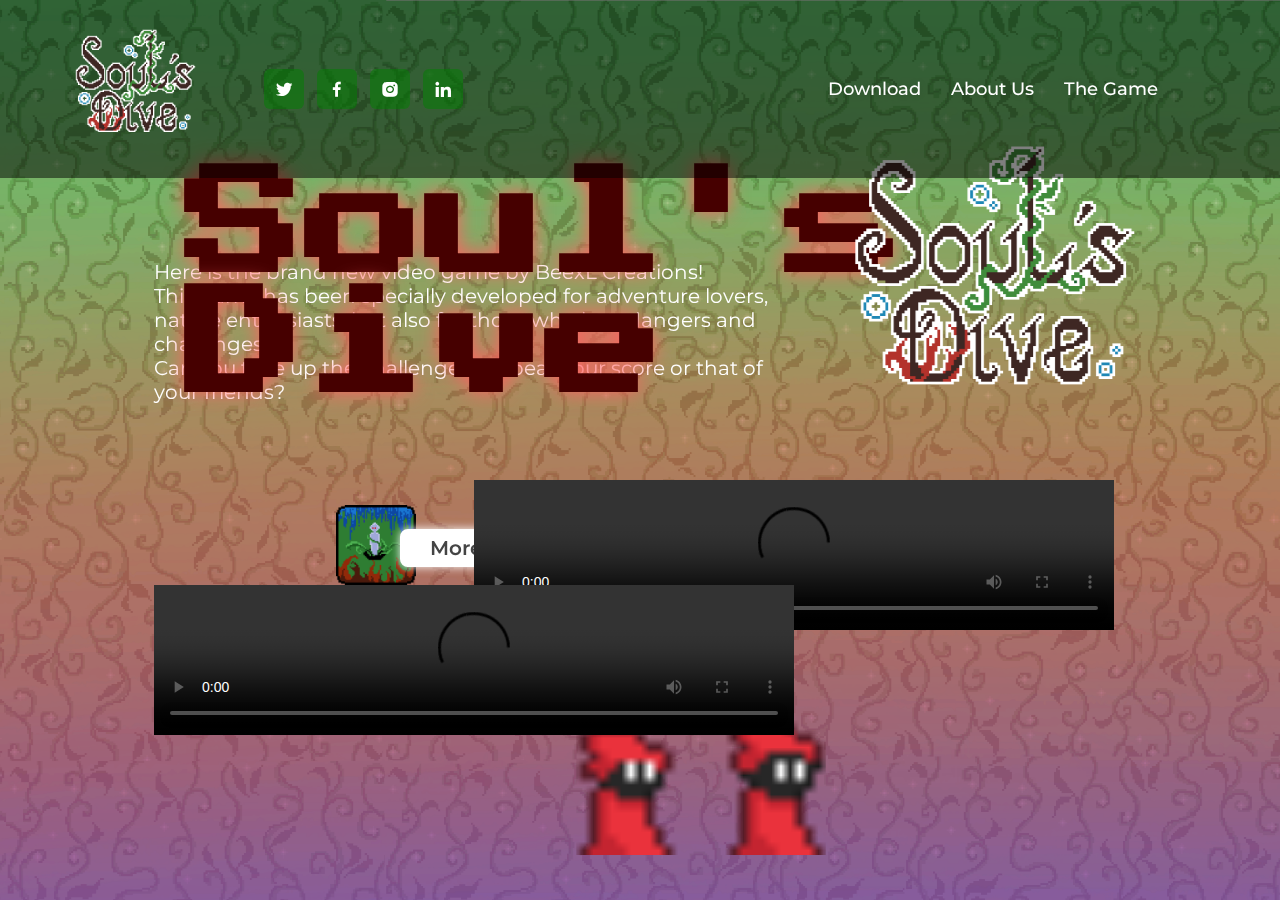
==== index.html @ 1cb4e263 "Update index.html" ====
<!DOCTYPE html>
<html lang="en">

<head>
    <meta charset="UTF-8">
    <meta http-equiv="X-UA-Compatible" content="IE=edge">
    <meta name="viewport" content="width=device-width, initial-scale=1.0">
    <title>Soul's Dive Home</title>
    <link rel="stylesheet" href="stylac.css">
    <link href='https://unpkg.com/boxicons@2.1.4/css/boxicons.min.css' rel='stylesheet'>
</head>

<body>
    <header class="header">
        <a href="index.html" class="logo"><img src="logoo.png" alt="Your Logo" width="150" height="150"></a>

        <div class="social-media">
            <a href="https://twitter.com/EPITA/status/1728118343465410697"><i class='bx bxl-twitter'></i></a>
            <a href="https://fr-fr.facebook.com/StrasbourgEPITA/"><i class='bx bxl-facebook'></i></a>
            <a href="https://www.instagram.com/epita_strasbourg/"><i class='bx bxl-instagram-alt'></i></a>
            <a href="https://www.linkedin.com/school/epita-ecole-ingenieurs-informatique/"><i class='bx bxl-linkedin'></i></a>
        </div>

        <nav class="navbar">
            <a href="download.html">Download</a>
            <a href="aboutus.html">About Us</a>
            <a href="The Game.html">The Game</a>
        </nav>
    </header>

    <section class="banner">
        <div class="slider">
            <div class="slide active">
                <img src="wallss.png" alt="Slider Image" class="responsive-image">
                <div class="scrollable">
                    <div class="content">
                        <h3 style="font-family: 'Press Start 2P', sans-serif;">Soul's Dive</h3>
                        <img src="logoo.png" alt="Image1" class="specific-image2 responsive-image">
                        <img src="logo.png" alt="Image2" class="specific-image1 responsive-image">
                        <p>Here is the brand new video game by BeexL Creations!<br>
                            This game has been specially developed for adventure lovers, nature enthusiasts, but also for those who love dangers and challenges! <br>
                            Can you take up the challenge and beat your score or that of your friends?
                        </p>
                        <a href="The Game.html" class="btn">More info about the game</a><br>

                        <div class="media-ctc"> 
                            <p>Some demonstrations:</p>
                            <img src="cape.png" alt="Cape" class="specific-image3 responsive-image">
                            <img src="coffre.png" alt="Chest" class="specific-image4 responsive-image">
                            <img src="character.png" alt="Character" class="specific-image5 responsive-image">
                            <video id="demo1" width="100%" height="auto" controls>
                                <source src="demo1.mp4" type="video/mp4">
                                <source src="multi.mp4" type="video/mp4">
                                Your browser does not support the video tag.
                            </video>
                            <video id="demo2" width="100%" height="auto" controls>
                                <source src="multi.mp4" type="video/mp4">
                                Your browser does not support the video tag.
                            </video>
                        </div>
                    </div>
                </div>
            </div>
        </div>
    </section>

    <script src="script.js"></script>
</body>

</html>
---- stylac.css ----
/* Importation de la police Google Montserrat */
@import url('https://fonts.googleapis.com/css2?family=Montserrat:wght@300;400;500;600;700;800;900&display=swap');

/* Importation de la police pixelisée */
@import url('https://fonts.googleapis.com/css2?family=Press+Start+2P&display=swap');

/* Réinitialisation des styles */
* {
    margin: 0;
    padding: 0;
    box-sizing: border-box;
    font-family: 'Montserrat', sans-serif;
    scroll-behavior: smooth;
}

html {
    font-size: 62.5%; /* Remise à zéro de la taille de la police */
    overflow-x: hidden; /* Empêche le défilement horizontal */
}

/* Styles pour l'en-tête */
.header {
    position: fixed;
    top: 0;
    left: 0;
    width: 100%; /* Occupe toute la largeur de la page */
    padding: 1rem 5%; /* Ajustez selon votre préférence */
    display: flex;
    align-items: center;
    justify-content: space-between;
    z-index: 100;
    background-color: rgba(0, 0, 0, 0.5); /* Fond semi-transparent noir pour l'en-tête */
}

.logo {
    font-size: 30px;
    color: #fff;
    text-decoration: none;
    font-weight: 700;
    cursor: pointer;
}

.logo:hover {
    background-color: transparent;
    transition: background-color 0.3s, color 0.3s;
}

/* Styles pour les réseaux sociaux */
.social-media {
    margin: 0 auto 0 50px;
    position: relative; /* Assure que les éléments positionnés à l'intérieur sont positionnés relativement */
}

.social-media a {
    display: inline-flex;
    justify-content: center;
    align-items: center;
    width: 40px;
    height: 40px;
    background: rgba(0, 128, 0, 0.5); /* Couleur verte semi-transparente */
    border-radius: 6px;
    text-decoration: none;
    margin-right: 10px;
    transition: .5s;
    position: relative; /* Permet de positionner le pseudo-élément */
}

.social-media a::after {
    content: ''; /* Contenu vide pour le pseudo-élément */
    position: absolute; /* Position absolue par rapport au parent */
    width: 100%;
    height: 100%;
    top: 0;
    left: 0;
    background: transparent; /* Couleur de fond transparente */
    z-index: 1; /* Place au-dessus de l'icône */
    border-radius: 6px; /* Même bord arrondi que l'icône */
}

.social-media a i {
    font-size: 20px;
    color: #fff;
    transition: .5s;
    position: relative; /* Assure que l'icône est positionnée par rapport au parent */
    z-index: 2; /* Place au-dessus du pseudo-élément */
}

.social-media a:hover::after {
    background: rgba(0, 128, 0, 0.7); /* Superposition plus foncée lors du survol */
}

/* Styles pour la barre de navigation */
.navbar {
    display: flex;
    align-items: center;
    justify-content: flex-end;
    margin-right: 5%; /* Marge à droite pour les éléments de la barre de navigation */
}

.navbar a {
    font-size: 18px;
    color: #fff;
    text-decoration: none;
    font-weight: 500;
    margin-left: 30px;
    text-shadow: 0 0 10px rgba(0, 0, 0, 0.2);
}

/* Styles pour la section de la bannière */
.banner {
    position: relative;
    width: 100%;
    height: 100vh;
    overflow-x: hidden;
}

.slider .slide {
    position: absolute;
    width: 100%;
    height: 100%;
}

.slide img {
    position: fixed;
    width: 135%;
    height: 135%;
    opacity: 79%;
    object-fit: cover;
    pointer-events: none;
    opacity: 0;
}

.slide.active img {
    opacity: 1;
}

.slide .content {
    position: absolute;
    top: 0%;
    left: 0%;
    width: 50%;
    height: 100%;
    transition: 0s;
    align-items: center;
}

.slide.active .content {
    position: absolute;
    bottom: 30%;
    left: 12%;
    color: #fff;
    transform: translateX(0);
    z-index: 1;
    transition: .5s ease;
    align-items: center;
}

.content h3 {
    font-size: 120px;
    position: absolute;
    bottom: 55%;
    left: 5%;
    color: #460000;
    text-shadow: 0 0 20px #ff6161;
    font-family: 'Press Start 2P', sans-serif; /* Appliquer la police pixelisée */
}

.content p {
    font-size: 20px;
    margin: 260px 0px 25px;
    display: flex;
    justify-content: center;
}

.content .btn {
    position: absolute;
    right: 10%;
    bottom: 37%;
    display: inline-block;
    padding: 5px 28px;
    background: #fff;
    border: 2px solid #fff;
    border-radius: 8px;
    box-shadow: 0 0 10px #fff;
    font-size: 20px;
    color: #444;
    text-decoration: none;
    font-weight: 600;
    transition: .5s;
}

.content .btn:hover {
    background: transparent;
    color: #fff;
}

.slide .right-info {
    position: absolute;
    top: 0;
    right: 0;
    width: 50%;
    height: 100%;
    display: flex;
    align-items: center;
    transform: translateX(100%);
    transition: 0s;
}

.slide.active .right-info {
    transform: translateX(0);
    z-index: 1;
    transition: .5s ease;
}

.right-info h1 {
    font-size: 180px;
    color: #c92323;
    margin: 30px;
    text-shadow: 
        0 1px 0 #ccc,
        0 2px 0 #c9c9c9,
        0 3px 0 #bbb,
        0 4px 0 #b9b9b9,
        0 5px 0 #aaa,
        0 6px 1px rgba(0, 0, 0, .1),
        0 0 5px rgba(0, 0, 0, .1),
        0 1px 3px rgba(0, 0, 0, .3),
        0 3px 5px rgba(0, 0, 0, .2),
        0 5px 10px rgba(0, 0, 0, .25),
        0 10px 10px rgba(0, 0, 0, .2),
        0 20px 20px rgba(0, 0, 0, .15);
}

.slide:nth-child(1) .right-info h1, 
.slide:nth-child(4) .right-info h1 {
    margin-right: -10px;
}

.right-info h3 {
    position: absolute;
    font-size: 20px;
    color: #f96b6b;
    text-shadow: 0 0 10px rgba(0, 0, 0, .5);
    transform: translateY(350%);
    margin-left: 13px;
    margin: 150px;
}

.content .specific-image {
    width: 80px;
    height: 80px;
    position: absolute;
    justify-content: center;
    bottom: -19%;
}

.content .specific-image1 {
    width: 80px;
    height: 80px;
    position: absolute;
    justify-content: center;
    bottom: 35%;
    right: 59%;
}

.content .specific-image2 {
    width: 350px;
    height: 350px;
    position: absolute;
    justify-content: center;
    bottom: 50%;
    right: -60%;
}

.content .specific-image3 {
    width: 450px;
    height: 450px;
    position: absolute;
    justify-content: center;
    bottom: -48%;
    right: 40%;
}

.content .specific-image4 {
    width: 500px;
    height: 500px;
    position: absolute;
    justify-content: center;
    bottom: -78%;
    right: -80%;
}

.content .specific-image5 {
    width: 250px;
    height: 150px;
    position: absolute;
    justify-content: center;
    bottom: 5%;
    right: -5%;
}
#demo1 {
    position: absolute;
    bottom: 30%; /* Ajustez la valeur en pourcentage pour positionner verticalement */
    left: 50%; /* Ajustez la valeur en pourcentage pour positionner horizontalement */
    transform: translate(-50%, -50); /* Ajuste la position centrale */
    font-size: 40px; /* Taille de la police */
    color: #fff; /* Couleur du texte */
}

#demo2 {
    position: absolute;
    bottom: 10%; /* Ajustez la valeur en pourcentage pour positionner verticalement */
    left: 50%; /* Ajustez la valeur en pourcentage pour positionner horizontalement */
    transform: translate(-50%, -50%); /* Ajuste la position centrale */
    font-size: 24px; /* Taille de la police */
    color: #fff; /* Couleur du texte */
}
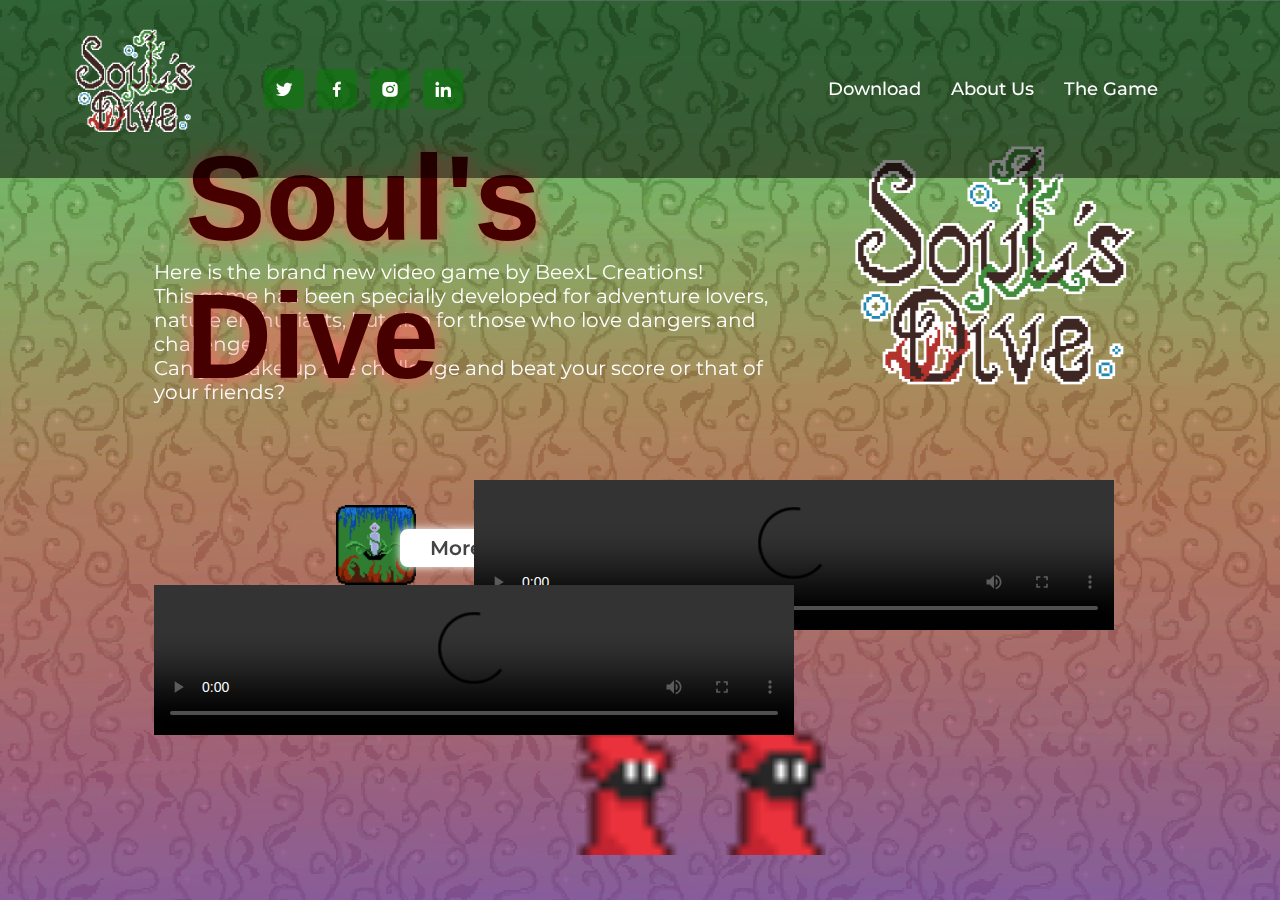
==== commit 859bda87: "Update index.html" ====
--- a/index.html
+++ b/index.html
@@ -34,7 +34,7 @@
                 <img src="wallss.png" alt="Slider Image" class="responsive-image">
                 <div class="scrollable">
                     <div class="content">
-                        <h3 style="font-family: 'Press Start 2P', sans-serif;">Soul's Dive</h3>
+                        <h3 style="font-family: 'VT323', sans-serif;">Soul's Dive</h3>
                         <img src="logoo.png" alt="Image1" class="specific-image2 responsive-image">
                         <img src="logo.png" alt="Image2" class="specific-image1 responsive-image">
                         <p>Here is the brand new video game by BeexL Creations!<br>
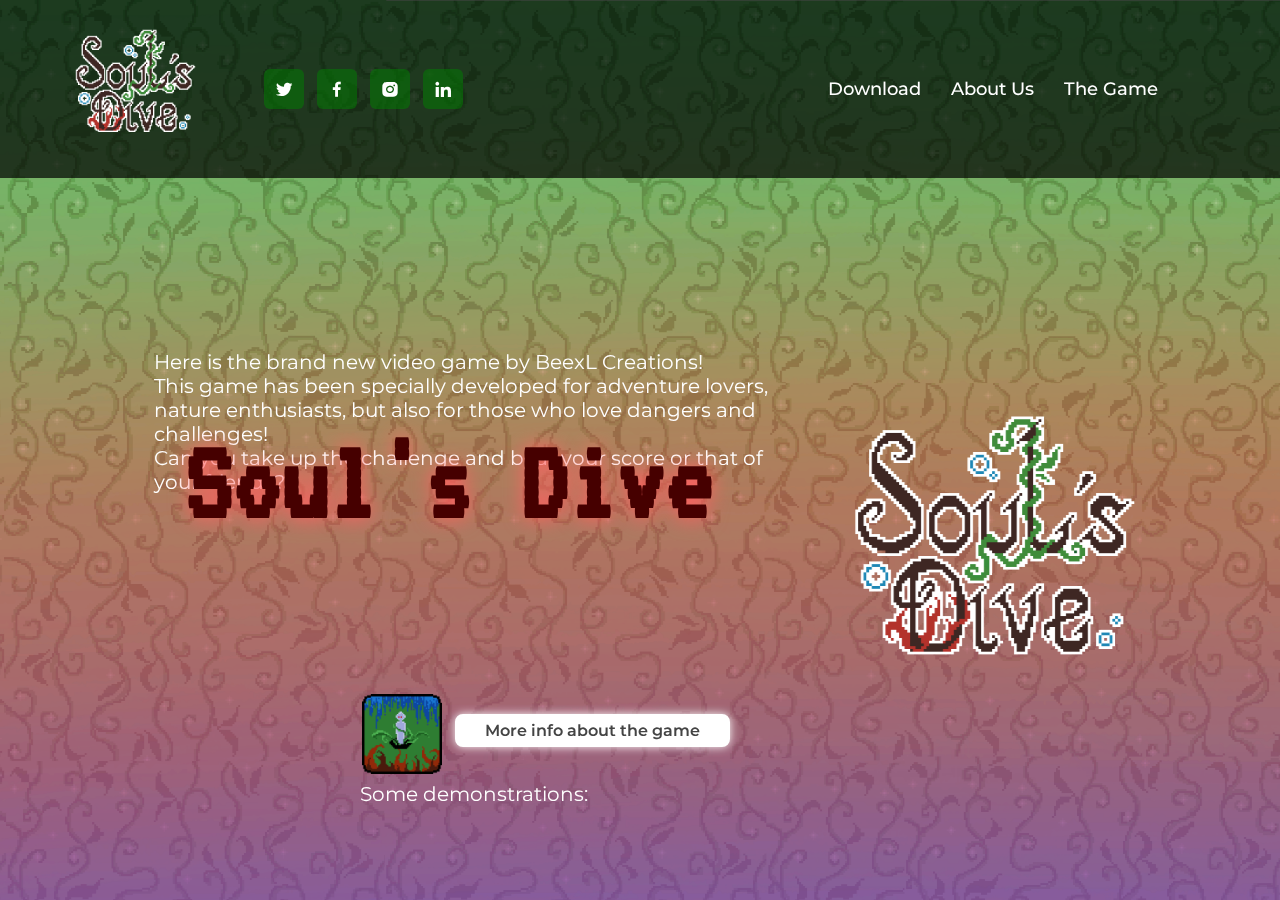
==== commit 4d3e5ea1: "Update index.html" ====
--- a/index.html
+++ b/index.html
@@ -45,9 +45,7 @@
 
                         <div class="media-ctc"> 
                             <p>Some demonstrations:</p>
-                            <img src="cape.png" alt="Cape" class="specific-image3 responsive-image">
                             <img src="coffre.png" alt="Chest" class="specific-image4 responsive-image">
-                            <img src="character.png" alt="Character" class="specific-image5 responsive-image">
                             <video id="demo1" width="100%" height="auto" controls>
                                 <source src="demo1.mp4" type="video/mp4">
                                 <source src="multi.mp4" type="video/mp4">
--- a/stylac.css
+++ b/stylac.css
@@ -1,8 +1,6 @@
 /* Importation de la police Google Montserrat */
 @import url('https://fonts.googleapis.com/css2?family=Montserrat:wght@300;400;500;600;700;800;900&display=swap');
-
-/* Importation de la police pixelisée */
-@import url('https://fonts.googleapis.com/css2?family=Press+Start+2P&display=swap');
+@import url('https://fonts.googleapis.com/css2?family=VT323&display=swap');
 
 /* Réinitialisation des styles */
 * {
@@ -29,7 +27,7 @@
     align-items: center;
     justify-content: space-between;
     z-index: 100;
-    background-color: rgba(0, 0, 0, 0.5); /* Fond semi-transparent noir pour l'en-tête */
+    background-color: rgba(0, 0, 0, 0.7); /* Fond semi-transparent noir pour l'en-tête */
 }
 
 .logo {
@@ -124,7 +122,7 @@
     position: fixed;
     width: 135%;
     height: 135%;
-    opacity: 79%;
+    opacity: 0.79;
     object-fit: cover;
     pointer-events: none;
     opacity: 0;
@@ -136,7 +134,7 @@
 
 .slide .content {
     position: absolute;
-    top: 0%;
+    top: 10%;
     left: 0%;
     width: 50%;
     height: 100%;
@@ -158,16 +156,26 @@
 .content h3 {
     font-size: 120px;
     position: absolute;
-    bottom: 55%;
+    bottom: 50%;
     left: 5%;
     color: #460000;
     text-shadow: 0 0 20px #ff6161;
-    font-family: 'Press Start 2P', sans-serif; /* Appliquer la police pixelisée */
+    font-family: 'VT323', sans-serif;
+}
+
+.content ha {
+    font-size: 24px;
+    position: absolute;
+    bottom: -2%;
+    left: 35%;
+    color: #ffffff;
+    text-shadow: 0 0 20px #ff6161;
+    font-family: 'Birch Leaf', sans-serif;
 }
 
 .content p {
     font-size: 20px;
-    margin: 260px 0px 25px;
+    margin: 260px 0 15px;
     display: flex;
     justify-content: center;
 }
@@ -175,14 +183,14 @@
 .content .btn {
     position: absolute;
     right: 10%;
-    bottom: 37%;
+    bottom: 27%;
     display: inline-block;
     padding: 5px 28px;
     background: #fff;
     border: 2px solid #fff;
     border-radius: 8px;
     box-shadow: 0 0 10px #fff;
-    font-size: 20px;
+    font-size: 16px;
     color: #444;
     text-decoration: none;
     font-weight: 600;
@@ -259,8 +267,8 @@
     height: 80px;
     position: absolute;
     justify-content: center;
-    bottom: 35%;
-    right: 59%;
+    bottom: 24%;
+    right: 55%;
 }
 
 .content .specific-image2 {
@@ -268,7 +276,7 @@
     height: 350px;
     position: absolute;
     justify-content: center;
-    bottom: 50%;
+    bottom: 30%;
     right: -60%;
 }
 
@@ -291,27 +299,24 @@
 }
 
 .content .specific-image5 {
-    width: 250px;
-    height: 150px;
-    position: absolute;
-    justify-content: center;
-    bottom: 5%;
-    right: -5%;
-}
+    width: 25vw;
+    height: 15vw;
+    position: absolute;
+    justify-content: center;
+    bottom: 5vh;
+    right: -5vw;
+}
+
 #demo1 {
     position: absolute;
-    bottom: 30%; /* Ajustez la valeur en pourcentage pour positionner verticalement */
-    left: 50%; /* Ajustez la valeur en pourcentage pour positionner horizontalement */
-    transform: translate(-50%, -50); /* Ajuste la position centrale */
-    font-size: 40px; /* Taille de la police */
-    color: #fff; /* Couleur du texte */
+    bottom: -100%;
+    left: 75%; 
+    transform: translate(-50%, -50%);
 }
 
 #demo2 {
     position: absolute;
-    bottom: 10%; /* Ajustez la valeur en pourcentage pour positionner verticalement */
-    left: 50%; /* Ajustez la valeur en pourcentage pour positionner horizontalement */
-    transform: translate(-50%, -50%); /* Ajuste la position centrale */
-    font-size: 24px; /* Taille de la police */
-    color: #fff; /* Couleur du texte */
-}
+    bottom: -180%;
+    left: 75%; 
+    transform: translate(-50%, -50%);
+}
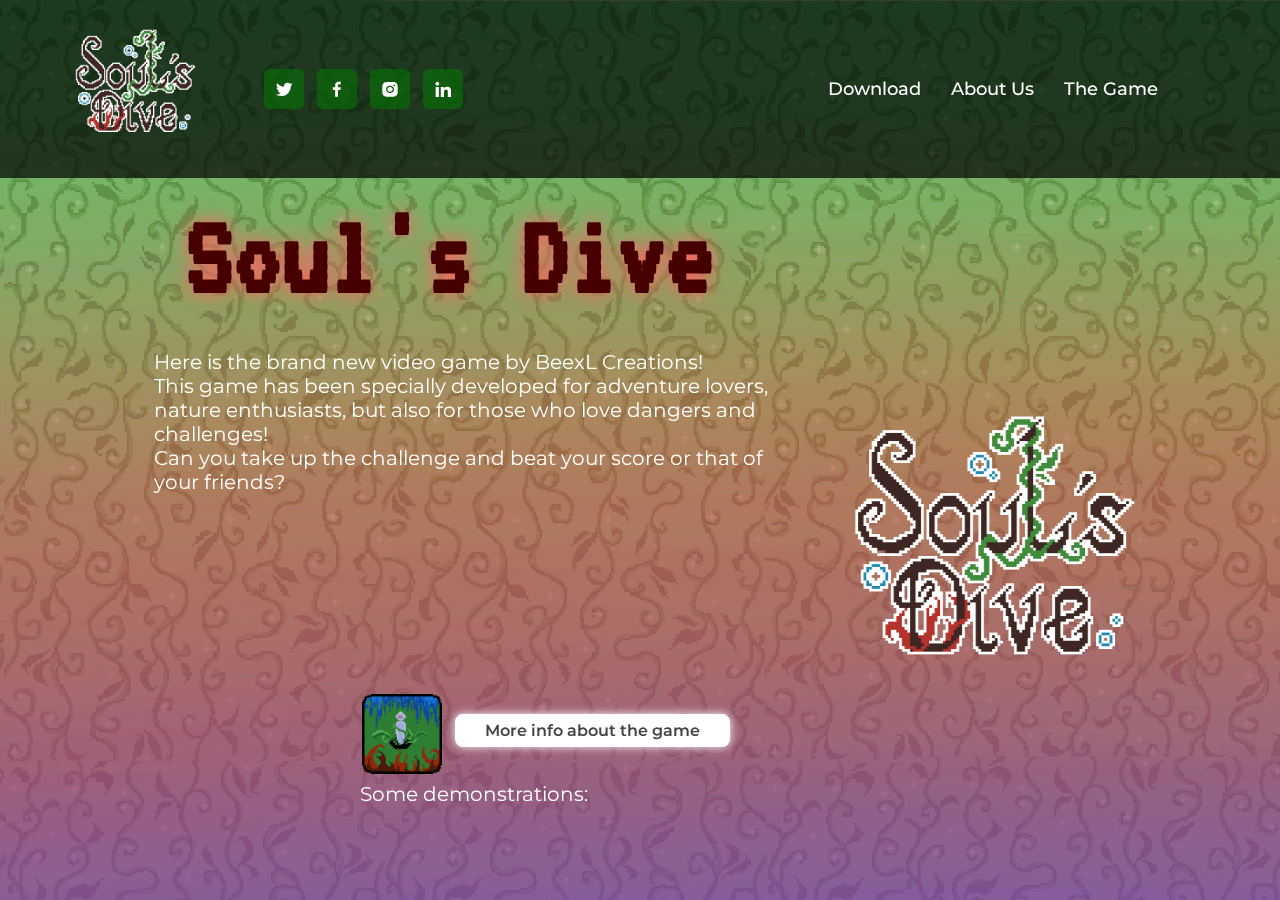
==== commit 0beb94d7: "Update index.html" ====
--- a/index.html
+++ b/index.html
@@ -48,11 +48,9 @@
                             <img src="coffre.png" alt="Chest" class="specific-image4 responsive-image">
                             <video id="demo1" width="100%" height="auto" controls>
                                 <source src="demo1.mp4" type="video/mp4">
-                                <source src="multi.mp4" type="video/mp4">
-                                Your browser does not support the video tag.
                             </video>
                             <video id="demo2" width="100%" height="auto" controls>
-                                <source src="multi.mp4" type="video/mp4">
+                                <source src="demo2.mp4" type="video/mp4">
                                 Your browser does not support the video tag.
                             </video>
                         </div>
--- a/stylac.css
+++ b/stylac.css
@@ -156,7 +156,7 @@
 .content h3 {
     font-size: 120px;
     position: absolute;
-    bottom: 50%;
+    bottom: 75%;
     left: 5%;
     color: #460000;
     text-shadow: 0 0 20px #ff6161;
@@ -298,14 +298,6 @@
     right: -80%;
 }
 
-.content .specific-image5 {
-    width: 25vw;
-    height: 15vw;
-    position: absolute;
-    justify-content: center;
-    bottom: 5vh;
-    right: -5vw;
-}
 
 #demo1 {
     position: absolute;
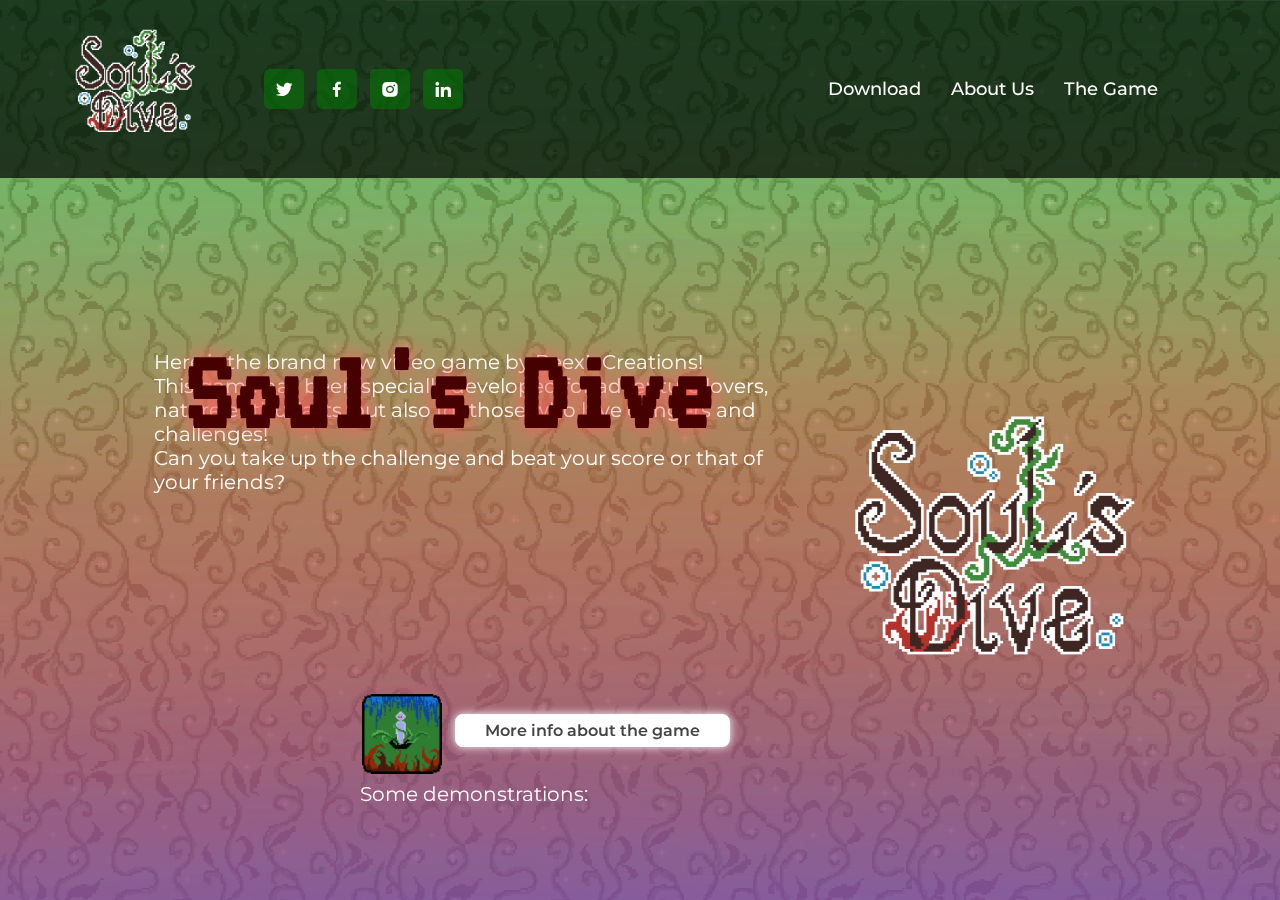
==== commit 3b356f4a: "Update index.html" ====
--- a/index.html
+++ b/index.html
@@ -6,6 +6,7 @@
     <meta http-equiv="X-UA-Compatible" content="IE=edge">
     <meta name="viewport" content="width=device-width, initial-scale=1.0">
     <title>Soul's Dive Home</title>
+    <link rel="icon" type="logo.png" href="logo.png">
     <link rel="stylesheet" href="stylac.css">
     <link href='https://unpkg.com/boxicons@2.1.4/css/boxicons.min.css' rel='stylesheet'>
 </head>
--- a/stylac.css
+++ b/stylac.css
@@ -156,7 +156,7 @@
 .content h3 {
     font-size: 120px;
     position: absolute;
-    bottom: 75%;
+    bottom: 60%;
     left: 5%;
     color: #460000;
     text-shadow: 0 0 20px #ff6161;
